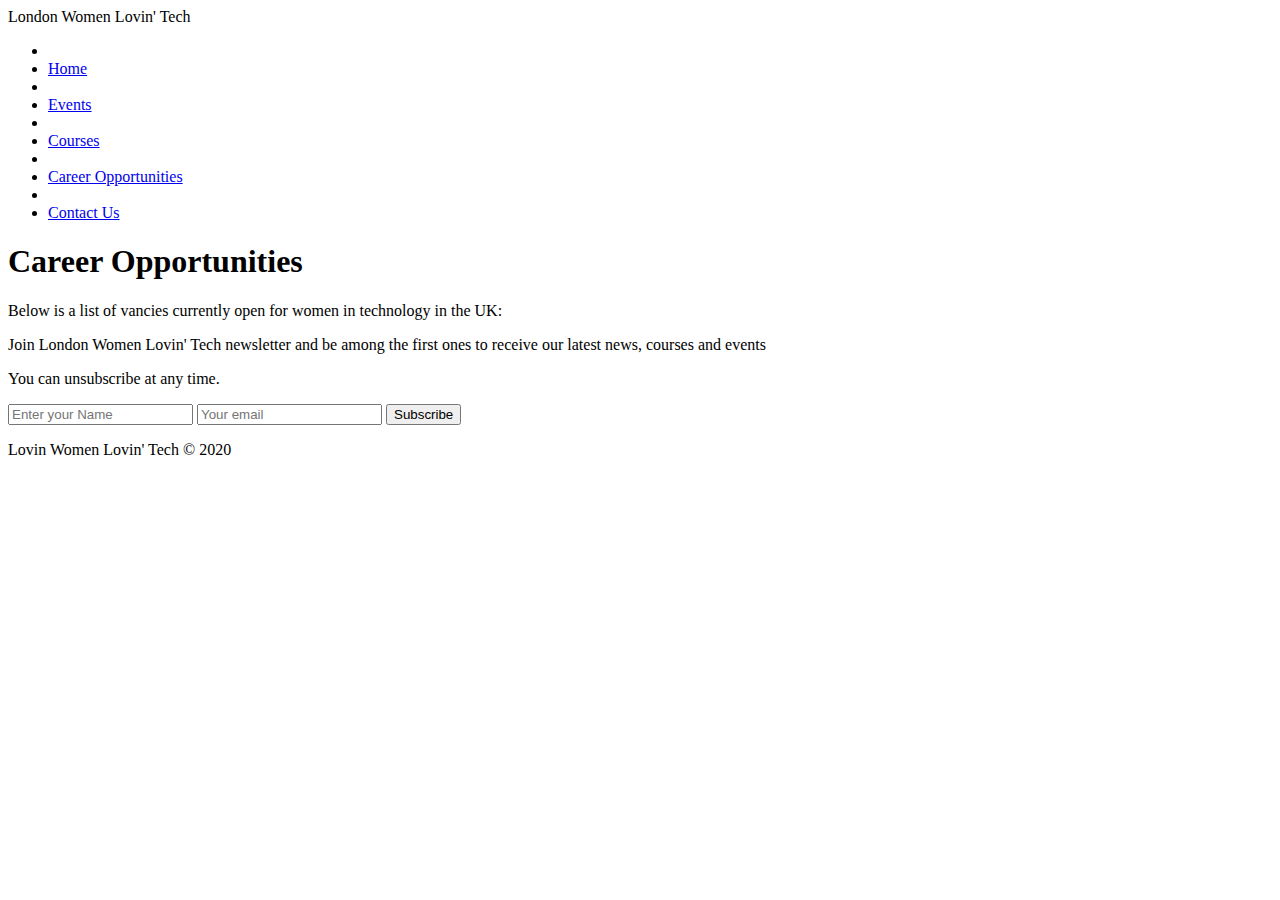
==== careeropportunities.html @ 4378b616 "Add files via upload" ====
<!DOCTYPE html>
<html lang="en">
  <head>
    <meta charset="UTF-8">
    <meta name="viewport" content="width=device-width, initial-scale=1.0">
    <meta http-equiv="X-UA-Compatible" content="ie=edge">
    <title>London Women Lovin' Tech</title>
    <link rel="stylesheet" href="css/careeropportunities.css">
  </head>
  <body> 
    <header>
      <div class="branding">London Women Lovin' Tech</div>
        <div class="nav">
            <ul>
                <li><a href="/Users/Ajina/Desktop/London Women Lovin Tech/index.html"><li>Home</a></li>
                <li><a href="/Users/Ajina/Desktop/London Women Lovin Tech/events.html"><li>Events</a></li>
                <li><a href="/Users/Ajina/Desktop/London Women Lovin Tech/courses.html"><li>Courses</a></li>
                <li><a href="/Users/Ajina/Desktop/London Women Lovin Tech/careeropportunities.html"><li>Career Opportunities</a></li>
                <li><a href="/Users/Ajina/Desktop/London Women Lovin Tech/contact us.html"><li>Contact Us</a></li>
              </ul>
            </div>
          </header>
          <header>
              <h1>
                  Career Opportunities
              </h1>
              <p>
Below is a list of vancies currently open for women in technology in the UK:              
</p>
             
          </header>

    <section id="newsletter">
  <div class="container">
    <div class="newsletter-title">
      <p>Join London Women Lovin' Tech newsletter and be among the first ones to receive our latest news, courses and events</p>
      <p> You can unsubscribe at any time.</p>
    </div>
  </div> 
  <div class="newsletter-input">
    <input type="text"
    placeholder="Enter your Name"/>
    <input type="text"
    placeholder="Your email"/>
    <input type="submit" name="submit" value="Subscribe" id="submit"></input>
  </div>
  </section>   
  </body>
  
  <footer>
    <div class="container">
      <div class="footer-wrapper">
      <div class="years">
        <p>Lovin Women Lovin' Tech &copy; 2020</p>
      </div>
      <div class="icons">
      <i class="fab fa-facebook-f"></i>
      <i class="fab fa-twitter"></i>
      <i class="fab fa-instagram"></i>
      </div>
    </div>
  </div>
    </footer>
    </html>
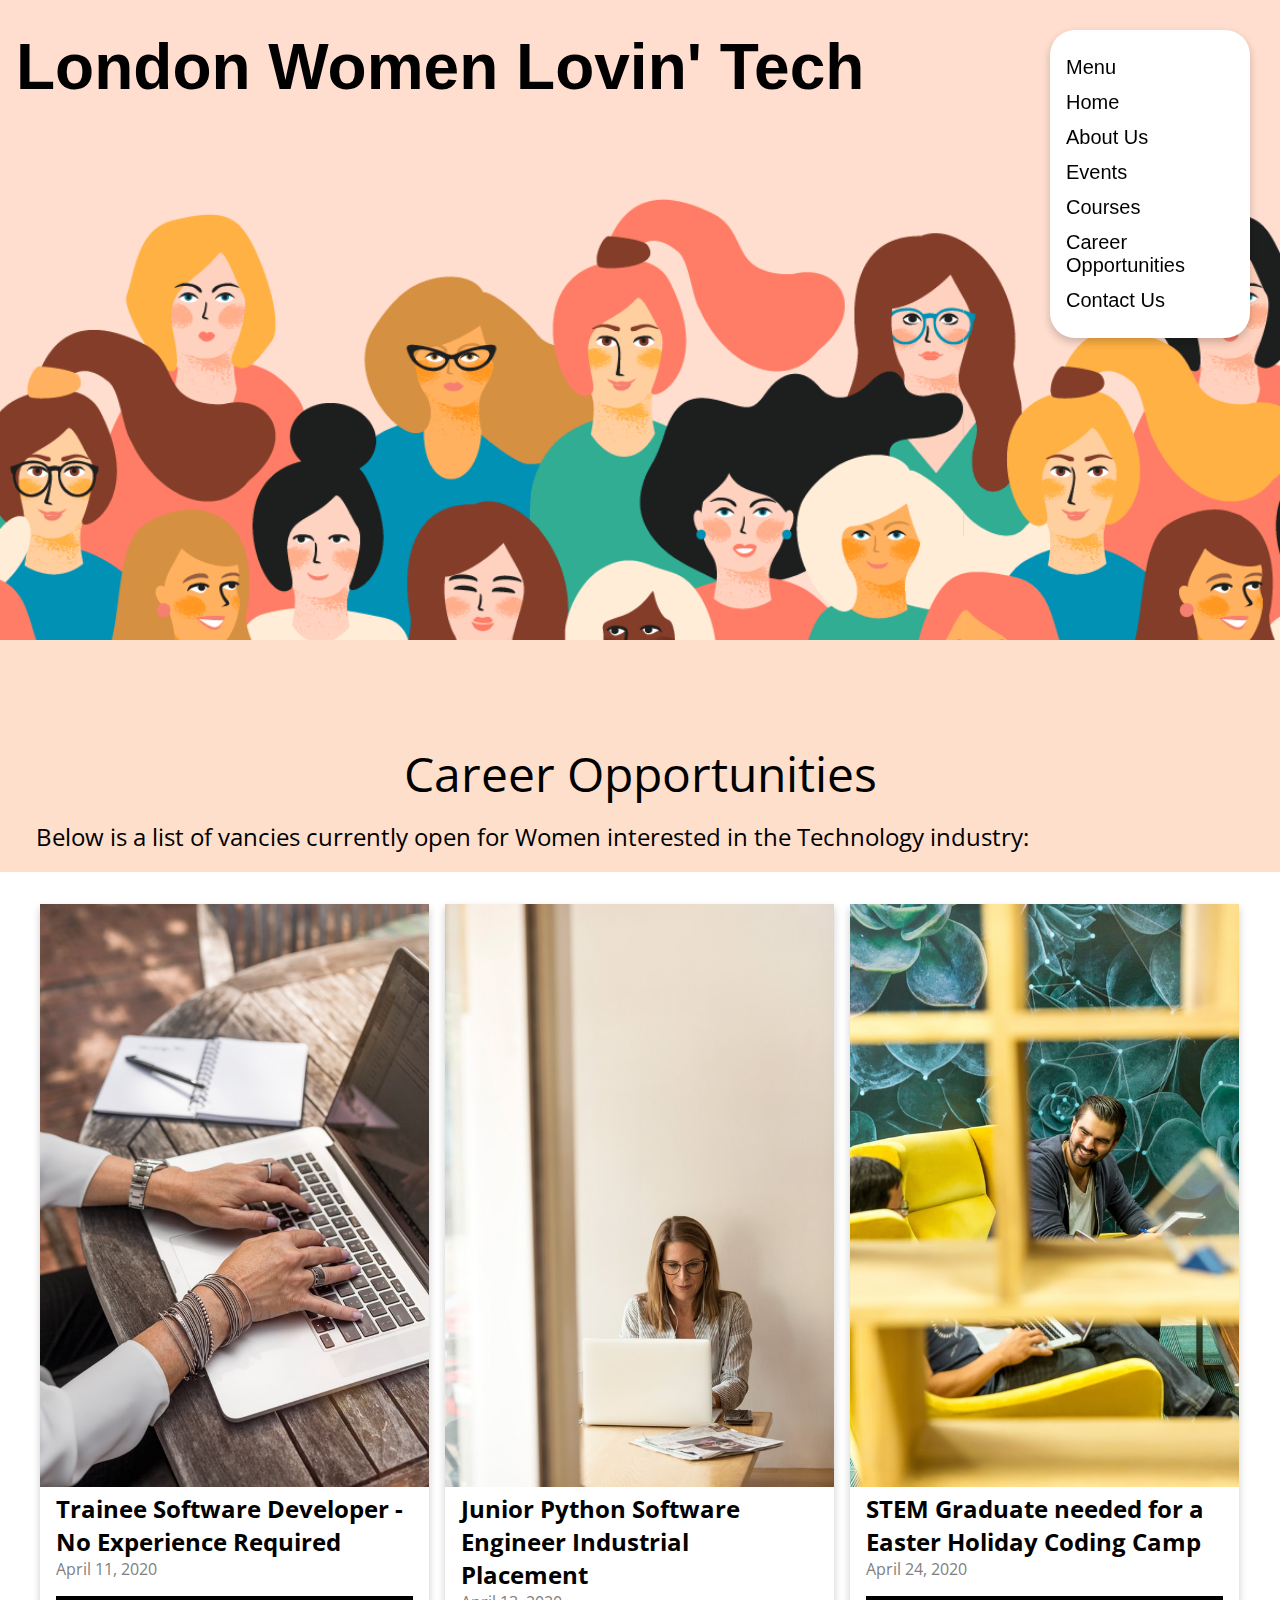
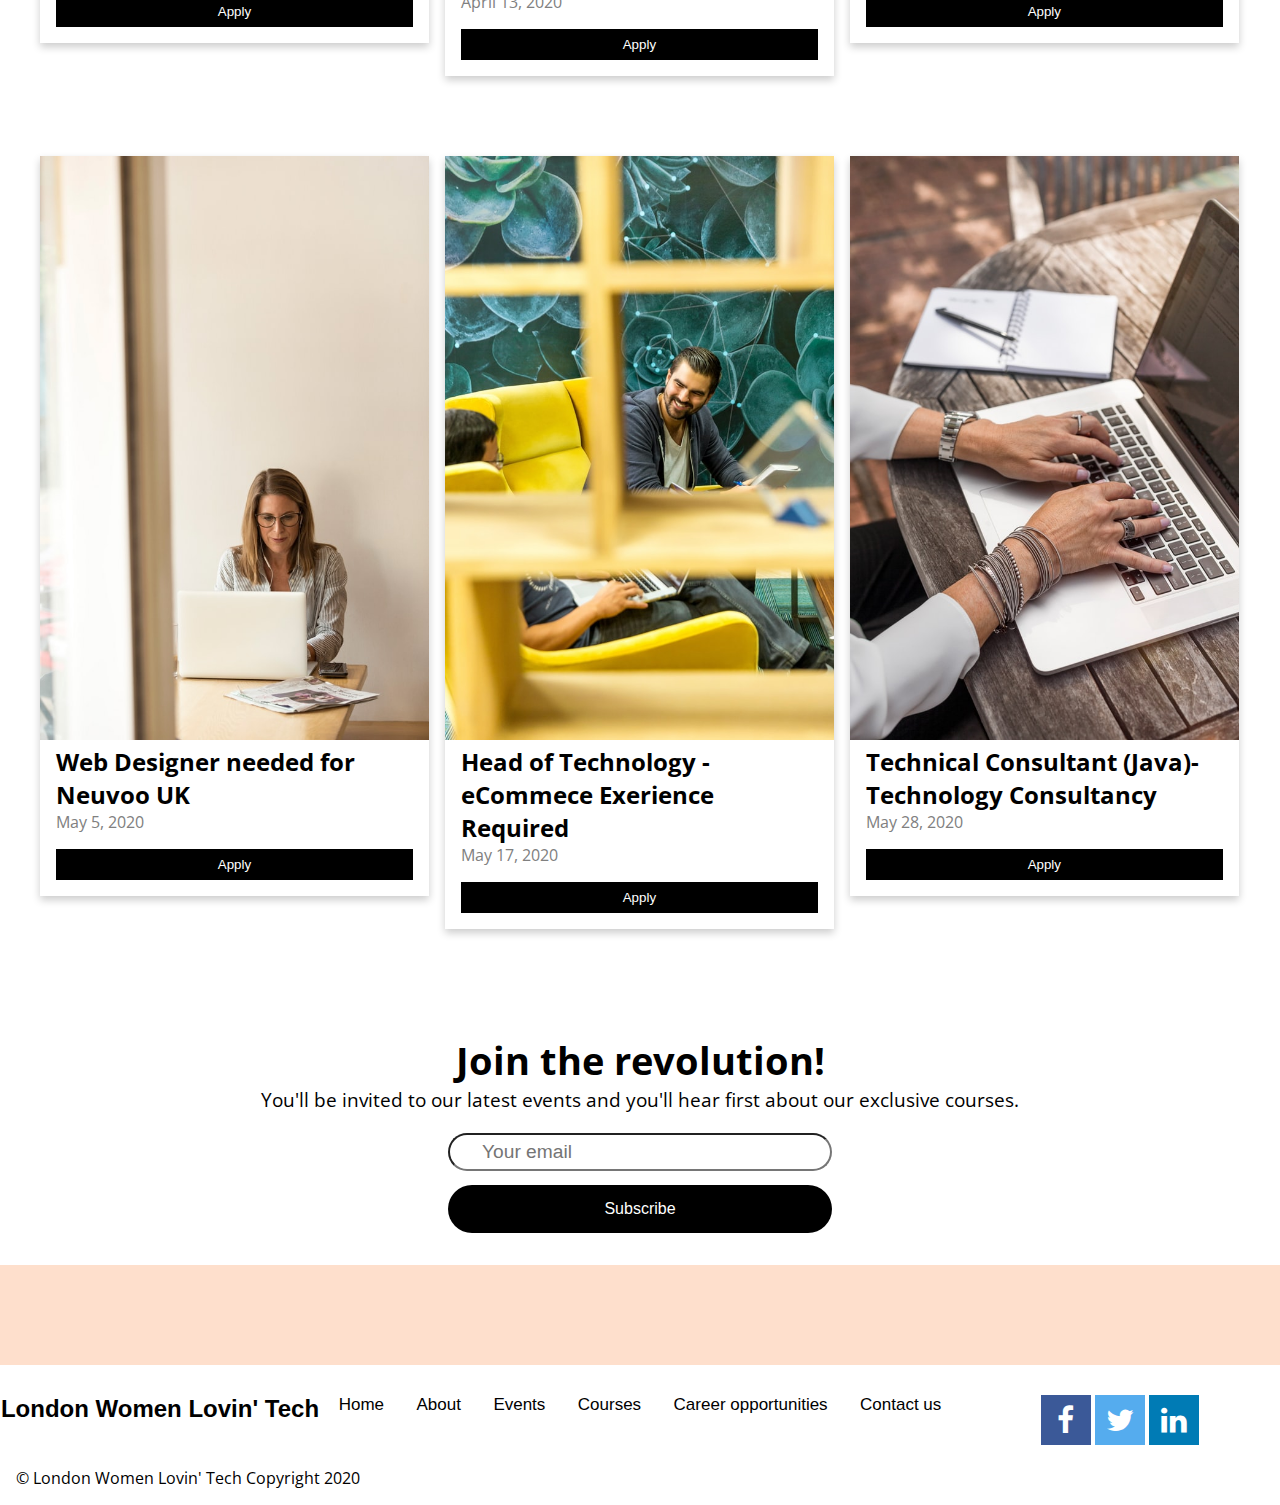
==== commit 62837bf9: "Add files via upload" ====
--- a/careeropportunities.html
+++ b/careeropportunities.html
@@ -1,64 +1,180 @@
 <!DOCTYPE html>
 <html lang="en">
-  <head>
-    <meta charset="UTF-8">
-    <meta name="viewport" content="width=device-width, initial-scale=1.0">
-    <meta http-equiv="X-UA-Compatible" content="ie=edge">
-    <title>London Women Lovin' Tech</title>
-    <link rel="stylesheet" href="css/careeropportunities.css">
-  </head>
-  <body> 
-    <header>
-      <div class="branding">London Women Lovin' Tech</div>
-        <div class="nav">
-            <ul>
-                <li><a href="/Users/Ajina/Desktop/London Women Lovin Tech/index.html"><li>Home</a></li>
-                <li><a href="/Users/Ajina/Desktop/London Women Lovin Tech/events.html"><li>Events</a></li>
-                <li><a href="/Users/Ajina/Desktop/London Women Lovin Tech/courses.html"><li>Courses</a></li>
-                <li><a href="/Users/Ajina/Desktop/London Women Lovin Tech/careeropportunities.html"><li>Career Opportunities</a></li>
-                <li><a href="/Users/Ajina/Desktop/London Women Lovin Tech/contact us.html"><li>Contact Us</a></li>
-              </ul>
-            </div>
-          </header>
-          <header>
-              <h1>
-                  Career Opportunities
-              </h1>
-              <p>
-Below is a list of vancies currently open for women in technology in the UK:              
-</p>
-             
-          </header>
+<head>
+  <meta charset="UTF-8">
+  <meta name="viewport" content="width=device-width, initial-scale=1.0">
+  <meta http-equiv="X-UA-Compatible" content="ie=edge">
+  <title>London Women Lovin' Tech</title>
+  <link rel="stylesheet" href="https://cdnjs.cloudflare.com/ajax/libs/font-awesome/4.7.0/css/font-awesome.min.css">
+  <link href="https://fonts.googleapis.com/css?family=Open+Sans" rel="stylesheet">
+  <link rel="stylesheet" href="careeropportunities.css">
+</head>
+<body> 
+  <header>
+    <div class="title">
+      <h1>London Women Lovin' Tech</h1>
+    </div>
+    <div class="topBar">
 
-    <section id="newsletter">
-  <div class="container">
-    <div class="newsletter-title">
-      <p>Join London Women Lovin' Tech newsletter and be among the first ones to receive our latest news, courses and events</p>
-      <p> You can unsubscribe at any time.</p>
+
+      <div class="sidenav">
+        <button class="dropdown-btn">Menu
+        </button>
+        <div class="dropdown-container">
+          <a href="./index.html">Home</a>
+          <a href="aboutus.html">About Us</a>
+          <a href="./events.html">Events</a>
+          <a href="./courses.html">Courses</a>
+          <a href="./careeropportunities.html">Career Opportunities</a>
+          <a href="./contact us.html">Contact Us</a>
+        </div>
+      </div>
     </div>
-  </div> 
-  <div class="newsletter-input">
-    <input type="text"
-    placeholder="Enter your Name"/>
-    <input type="text"
-    placeholder="Your email"/>
-    <input type="submit" name="submit" value="Subscribe" id="submit"></input>
+  </header>
+  <script>
+    /* Loop through all dropdown buttons to toggle between hiding and showing its dropdown content - This allows the user to have multiple dropdowns without any conflict */
+    var dropdown = document.getElementsByClassName("dropdown-btn");
+    var i;
+
+    for (i = 0; i < dropdown.length; i++) {
+      dropdown[i].addEventListener("click", function() {
+        this.classList.toggle("active");
+        var dropdownContent = this.nextElementSibling;
+        if (dropdownContent.style.display === "block") {
+          dropdownContent.style.display = "none";
+        } else {
+          dropdownContent.style.display = "block";
+        }
+      });
+    }
+  </script>
+
+<div class="aboutus">
+    <p class="top">Career Opportunities</p>
   </div>
-  </section>   
-  </body>
+
+  <div class="image"></div>
+
+  <div class="statement">
+      <p class="middle">Below is a list of vancies currently open for Women interested in the Technology industry: </p>
+    </div>
   
-  <footer>
-    <div class="container">
-      <div class="footer-wrapper">
-      <div class="years">
-        <p>Lovin Women Lovin' Tech &copy; 2020</p>
+  </div>
+  <div class="newsFromCareers">
+
+   <div class="rowCareers">
+    <div class="columnCareers">
+      <div class="cardCareers">
+        <img src="career1.png" alt="Jane" style="width:100%">
+        <div class="containerCareers">
+          <h2>Trainee Software Developer - No Experience Required</h2>
+          <p class="titleCareers">April 11, 2020</p>
+          <p><button class="buttonCareers">Apply</button></p>
+        </div>
       </div>
-      <div class="icons">
-      <i class="fab fa-facebook-f"></i>
-      <i class="fab fa-twitter"></i>
-      <i class="fab fa-instagram"></i>
+    </div>
+
+    <div class="columnCareers">
+      <div class="cardCareers">
+        <img src="career2.png" alt="Mike" style="width:100%">
+        <div class="containerCareers">
+          <h2>Junior Python Software Engineer Industrial Placement</h2>
+          <p class="titleCareers">April 13, 2020</p>
+          <p><button class="buttonCareers">Apply</button></p>
+        </div>
+      </div>
+    </div>
+
+    <div class="columnCareers">
+      <div class="cardCareers">
+        <img src="career3.png" alt="John" style="width:100%">
+        <div class="containerCareers">
+          <h2>STEM Graduate needed for a Easter Holiday Coding Camp</h2>
+          <p class="titleCareers">April 24, 2020</p>
+          <p><button class="buttonCareers">Apply</button></p>
+        </div>
       </div>
     </div>
   </div>
-    </footer>
-    </html>+</div>
+
+<div class="newsFromCareers">
+
+    <div class="rowCareers">
+     <div class="columnCareers">
+       <div class="cardCareers">
+         <img src="career2.png" alt="Jane" style="width:100%">
+         <div class="containerCareers">
+           <h2>Web Designer needed for Neuvoo UK</h2>
+           <p class="titleCareers">May 5, 2020</p>
+           <p><button class="buttonCareers">Apply</button></p>
+         </div>
+       </div>
+     </div>
+ 
+     <div class="columnCareers">
+       <div class="cardCareers">
+         <img src="career3.png" alt="Mike" style="width:100%">
+         <div class="containerCareers">
+           <h2>Head of Technology - eCommece Exerience Required</h2>
+           <p class="titleCareers">May 17, 2020</p>
+           <p><button class="buttonCareers">Apply</button></p>
+         </div>
+       </div>
+     </div>
+ 
+     <div class="columnCareers">
+       <div class="cardCareers">
+         <img src="career1.png" alt="John" style="width:100%">
+         <div class="containerCareers">
+           <h2>Technical Consultant (Java)- Technology Consultancy</h2>
+           <p class="titleCareers">May 28, 2020</p>
+           <p><button class="buttonCareers">Apply</button></p>
+         </div>
+       </div>
+     </div>
+   </div>
+ </div>
+
+<div class="subscribeToNewsletter">
+    <div>
+      <h1>Join the revolution!</h1>
+    </div>
+    <div>
+      <p>You'll be invited to our latest events and you'll hear first about our exclusive courses.</p>
+    </div>
+    <div class="emailAndButton">
+      <input type="text" placeholder="Your email"/>
+    </div>
+    <div class="emailAndButton">
+      <button class="button">Subscribe</button>
+    </div>
+  </div>
+  <div class="divFooter"> 
+
+  </div>
+<footer>
+<div class="footerTitle">
+  <h2>London Women Lovin' Tech</h2>
+</div>
+<div class="pill-nav">
+  <a class="active" href="index.html">Home</a>
+  <a href="aboutus.html">About</a>
+  <a href="events.html">Events</a>
+  <a href="courses.html">Courses</a>
+  <a href="careeropportunities.html">Career opportunities</a>
+  <a href="contact us.html">Contact us</a>
+</div>
+<div class="socialMedia">
+  <a href="#" class="fa fa-facebook"></a>
+  <a href="#" class="fa fa-twitter"></a>
+  <a href="#" class="fa fa-linkedin"></a>
+</div>
+</footer>
+<div class="copyright">
+<p>© London Women Lovin' Tech Copyright 2020</p>
+</div>
+</body>
+
+
+</html> 
--- a/careeropportunities.css
+++ b/careeropportunities.css
@@ -0,0 +1,319 @@
+
+*{
+  margin: 0;
+  padding: 0;
+  box-sizing: border-box;
+}
+
+
+header {
+  font-family: helvetica;
+  top: 0;
+  left: 0;
+  height: 40em;
+  width: 100%;
+  padding: 3rem 1rem;
+  display: flex;
+  align-items: center;
+  /*justify-content: space-between;
+  box-shadow: 0 0 4px rgba(red, green, blue, alpha) (0,0,0,0.5);*/
+  background-image: url("./women-technology-02.png");
+  background-repeat: no-repeat;
+  background-size: cover;
+
+
+  z-index: -1;
+}
+
+.topBar{
+
+  position: absolute;
+  width: 100%;
+  height: 5em;
+  z-index: 0;
+
+}
+
+.title {
+
+  font-size: 2em;
+  position: absolute;
+  top: 30px;
+}
+
+.aboutus {
+
+  font-family: "Open Sans", sans-serif;
+  text-align: center;
+  font-weight: 4em bold;
+  height: 10em;
+  width: 100%;
+  background-color: #fedfcc;
+}
+
+.aboutus .top {
+  font-size: 3em;
+  padding-top: 2.1em;
+}
+
+.statement .middle {
+  color: black;
+  padding: 1.5em;
+  font-family: "Open Sans", sans-serif;
+  text-align: top;
+  font-weight: 6em bold;
+  height: 3em;
+  width: 100%;
+  background-color: #fedfcc; 
+  padding-top: 20px;
+  font-size: 1.5em;
+}
+
+/* Fixed sidenav, full height */
+.sidenav {
+  font-family: helvetica;
+  margin-top: 30px;
+  margin-right: 30px;
+  width: 200px;
+  position: fixed;
+  z-index: 1;
+  top: 0;
+  right: 0;
+  background-color: white;
+  border-radius: 25px;
+  padding-top: 20px;
+  padding-bottom: 20px;
+  box-shadow: 0 4px 8px 0 rgba(0, 0, 0, 0.2);
+
+}
+
+/* Style the sidenav links and the dropdown button */
+.sidenav a, .dropdown-btn {
+  font-family: helvetica;
+  padding: 6px 8px 6px 16px;
+  text-decoration: none;
+  font-size: 20px;
+  color: black;
+  display: block;
+  border: none;
+  background: none;
+  width:100%;
+  text-align: left;
+  cursor: pointer;
+  outline: none;
+
+}
+
+/* On mouse-over */
+.sidenav a:hover, .dropdown-btn:hover {
+  color: #81dfcc;
+}
+
+
+
+.newsFromCareers {
+  font-family: "Open Sans", sans-serif;
+  padding: 2em;
+  width: 100%;
+  background-color: white;
+  text-decoration: underline;
+}
+
+.newsFromCareers h1{
+
+  padding-bottom: 1.5em;
+
+}
+
+/* Three columns side by side */
+.columnCareers {
+  float: left;
+  width: 33.3%;
+  margin-bottom: 16px;
+  padding: 0 8px;
+}
+
+/* Display the columns below each other instead of side by side on small screens */
+@media screen and (max-width: 650px) {
+  .columnCareers {
+    width: 100%;
+    display: block;
+  }
+}
+
+/* Add some shadows to create a card effect */
+.cardCareers {
+  padding-bottom: 1em;
+  box-shadow: 0 4px 8px 0 rgba(0, 0, 0, 0.2);
+}
+
+/* Some left and right padding inside the container */
+.containerCareers {
+  padding: 0 16px;
+}
+
+/* Clear floats */
+.containerCareers::after, .rowCareers::after {
+  content: "";
+  clear: both;
+  display: table;
+}
+
+.titleCareers {
+  color: grey;
+  padding-bottom: 1em;
+
+}
+
+.buttonCareers{
+  border: none;
+  outline: 0;
+  display: inline-block;
+  padding: 8px;
+  color: white;
+  background-color: #000;
+  text-align: center;
+  cursor: pointer;
+  width: 100%;
+}
+
+.buttonCareers:hover {
+  background-color: #555;
+}
+
+.subscribeToNewsletter {
+  height: 15em;
+  text-align: center;
+  width: 100%;
+  padding-top: 3em;
+  font-size: 1.2em;
+  font-family: "Open Sans", sans-serif;
+  background-color: white;
+
+}
+
+
+
+.emailAndButton input{
+
+  margin-top: 1em;
+  margin-bottom: 0.5em;
+  padding: 15px 32px;
+  font-size: 1em;
+  height: 2em;
+  width: 30%;
+  border-radius: 1.5em;
+
+}
+
+.button {
+  background-color: black;
+  border: none;
+  color: white;
+  width: 30%;
+  padding: 15px 32px;
+  text-align: center;
+  text-decoration: none;
+  display: inline-block;
+  font-size: 16px;
+  margin: 4px 2px;
+  cursor: pointer;
+  border-radius: 1.5em;
+
+}
+
+.divFooter {
+  background-color: #fedfcc;
+  width: 100%;
+  height: 100px;
+}
+
+footer {
+  margin-top: 1em;
+  font-family: helvetica;
+  background-color: white;
+  width: 100%;
+  height: 70px;
+  text-align: center;
+}
+
+
+.footerTitle { 
+  padding-top: 14px;
+  text-align: center;
+  float:left;  
+  width:25%; 
+
+} 
+.pill-nav{ 
+  float:left;  
+  width:50%; 
+} 
+.socialMedia{ 
+    padding-top: 14px;
+
+  float:right; 
+  width:25%; 
+   
+} 
+
+/* Style the links inside the pill navigation menu */
+.pill-nav a {
+  display: inline-block;
+  color: black;
+  text-align: center;
+  padding: 14px;
+  text-decoration: none;
+  font-size: 17px;
+  border-radius: 5px;
+}
+
+/* Change the color of links on mouse-over */
+.pill-nav a:hover {
+  background-color: #ddd;
+  color: black;
+}
+
+/* Style all font awesome icons */
+.fa {
+  padding: 10px;
+  font-size: 30px;
+  width: 50px;
+  text-align: center;
+  text-decoration: none;
+}
+
+/* Add a hover effect if you want */
+.fa:hover {
+  opacity: 0.7;
+}
+
+/* Set a specific color for each brand */
+
+/* Facebook */
+.fa-facebook {
+  background: #3B5998;
+  color: white;
+}
+
+/* Twitter */
+.fa-twitter {
+  background: #55ACEE;
+  color: white;
+}
+
+.fa-linkedin {
+  background: #007bb5;
+  color: white;
+}
+
+.copyright {
+
+  margin-top: 1em;
+  font-family: "Open Sans", sans-serif;
+  background-color: white;
+  width: 100%;
+  padding: 0 1em 1em 1em;
+  text-align: left;
+}
+  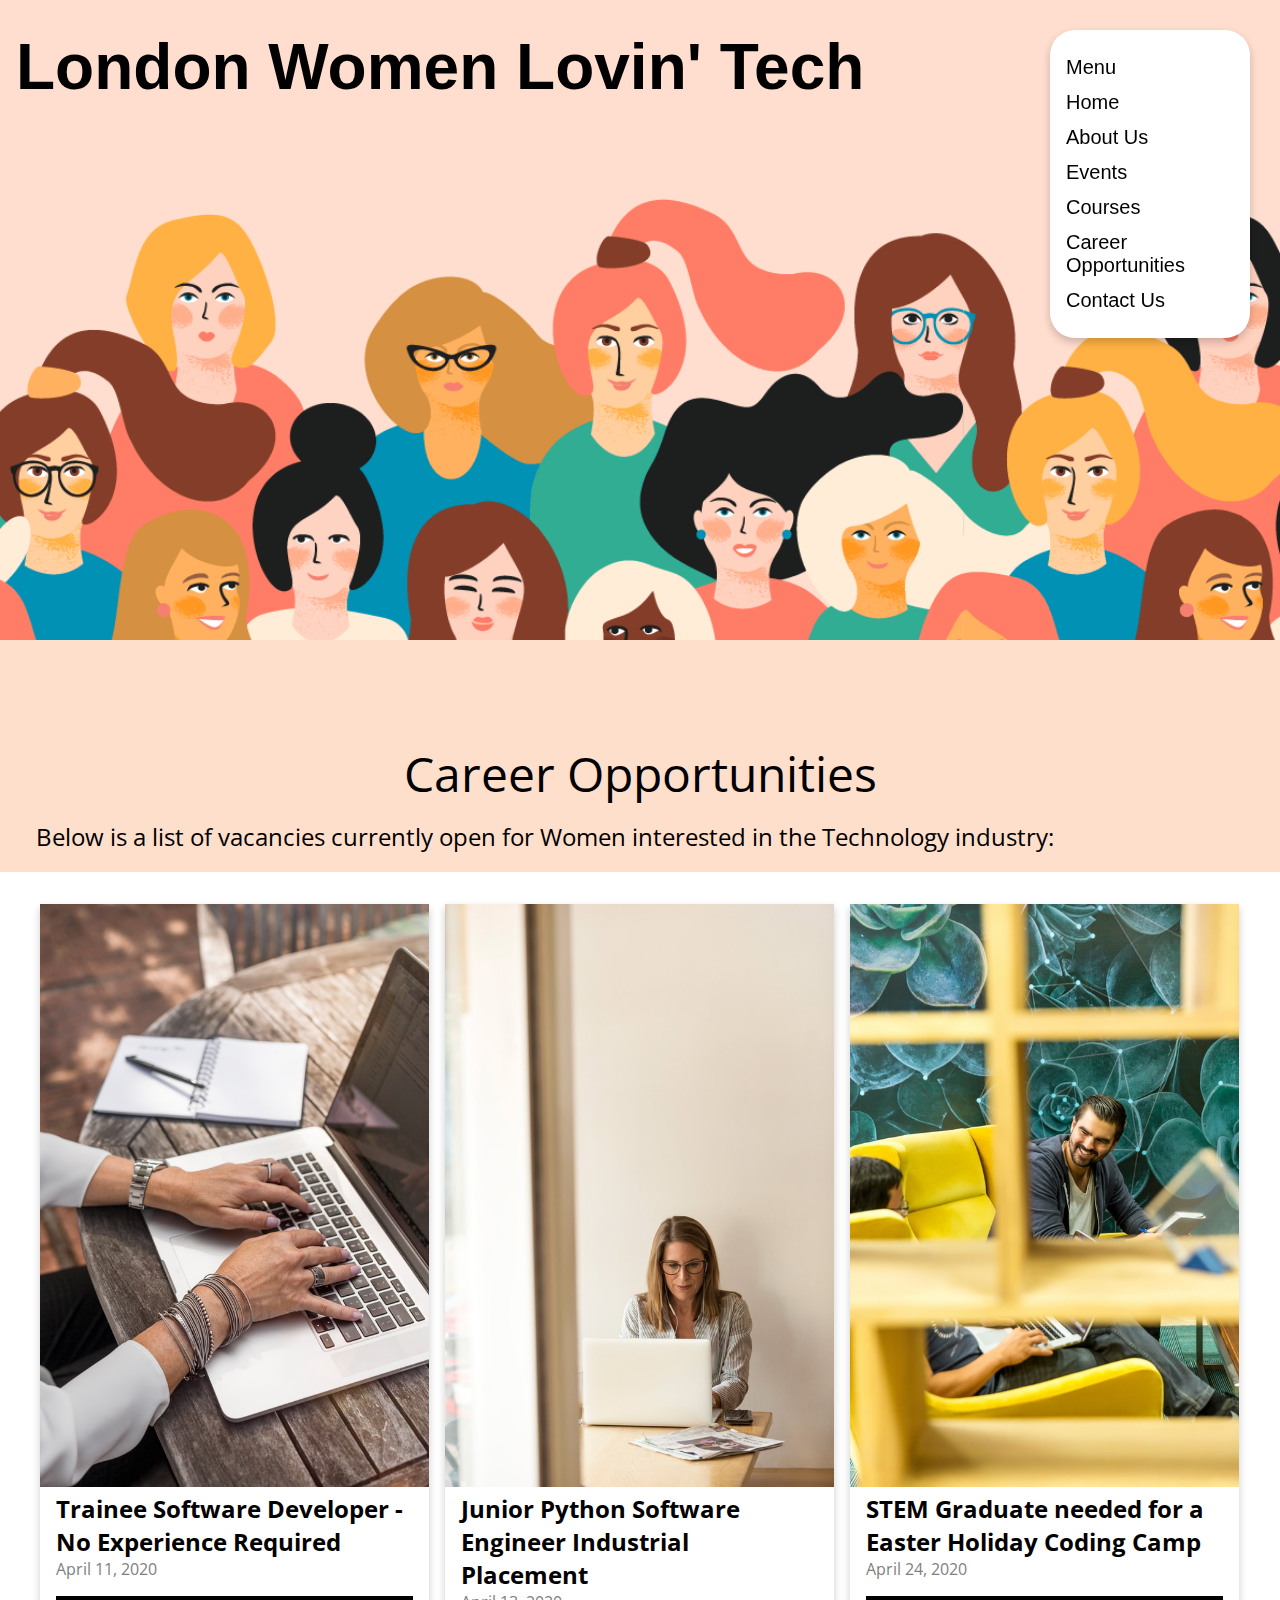
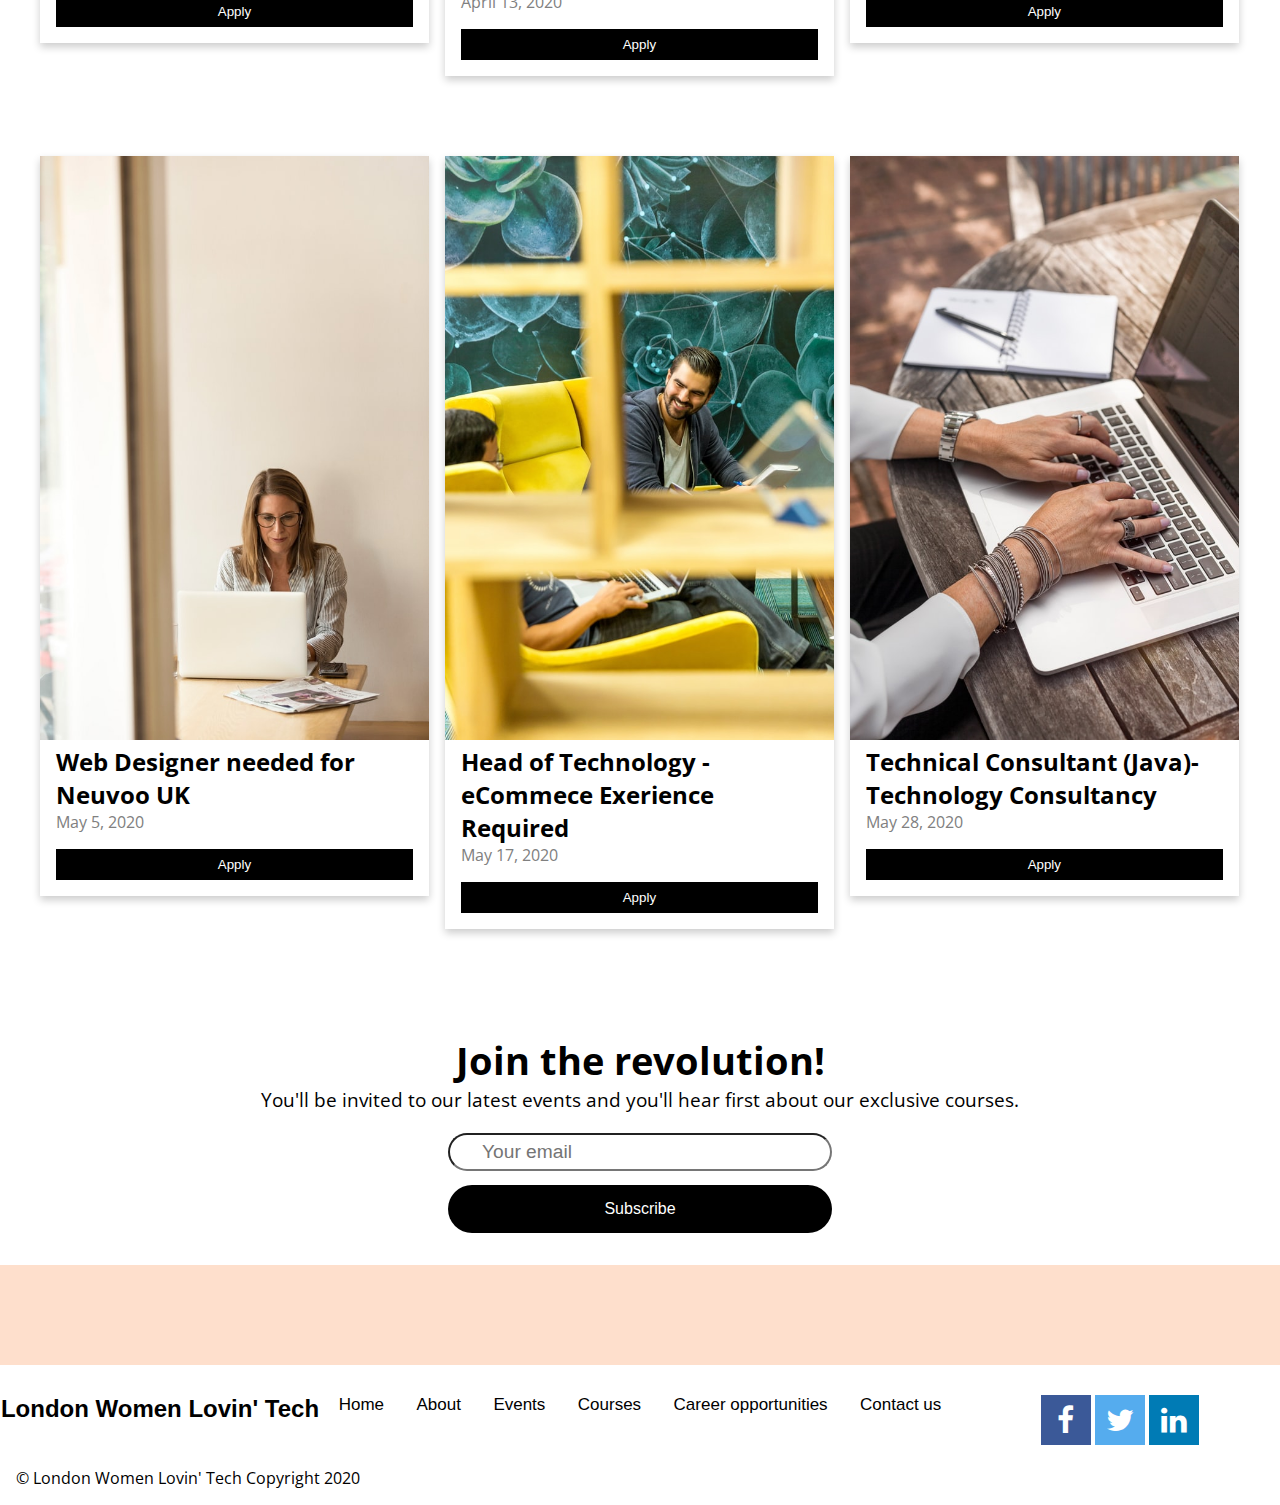
==== commit 6e422153: "Add files via upload" ====
--- a/careeropportunities.html
+++ b/careeropportunities.html
@@ -56,7 +56,7 @@
   <div class="image"></div>
 
   <div class="statement">
-      <p class="middle">Below is a list of vancies currently open for Women interested in the Technology industry: </p>
+      <p class="middle">Below is a list of vacancies currently open for Women interested in the Technology industry: </p>
     </div>
   
   </div>
